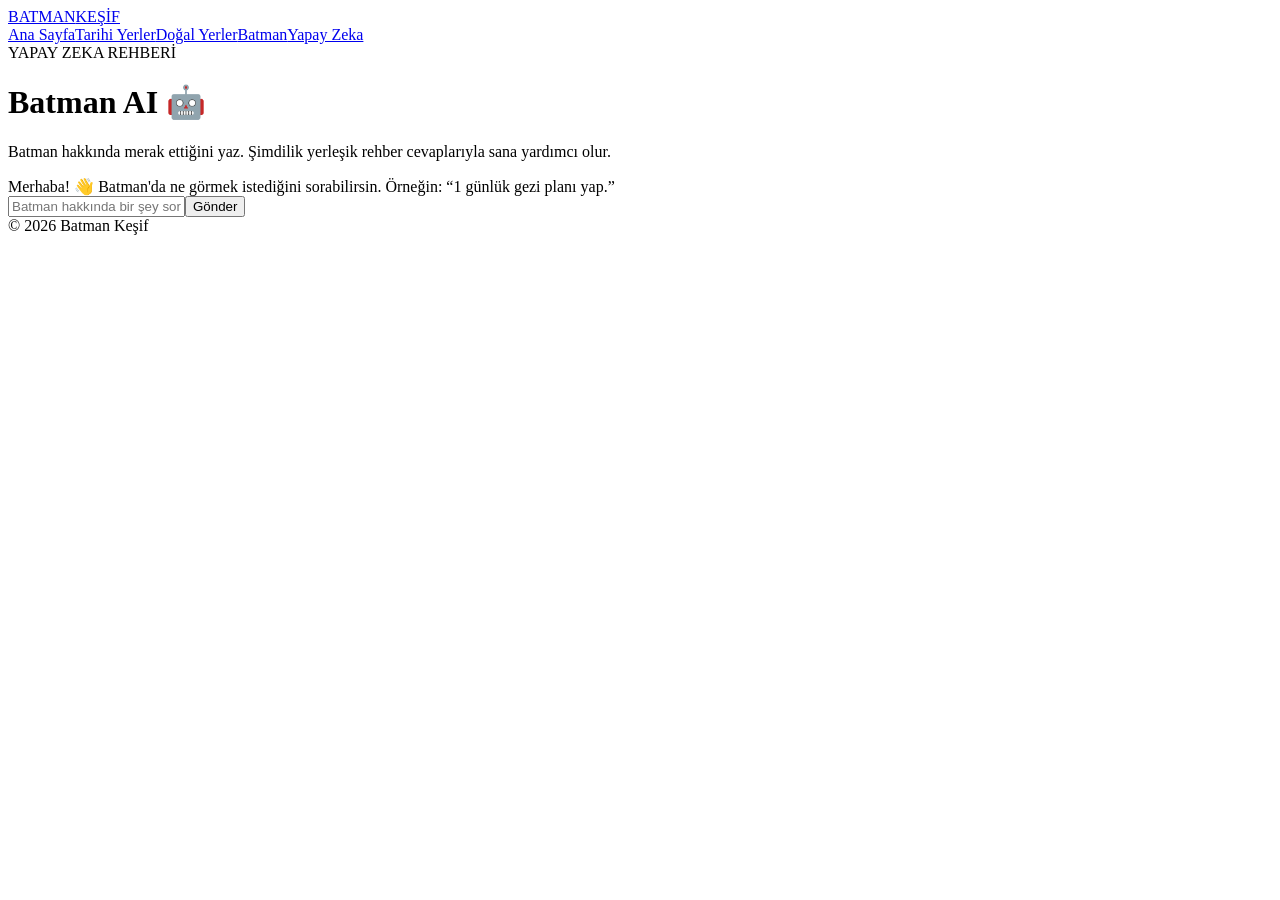
==== ai.html @ ba6a3b78 "Batman Kesif sitesini olustur" ====
<!DOCTYPE html><html lang="tr"><head><meta charset="UTF-8"><meta name="viewport" content="width=device-width,initial-scale=1"><title>Batman AI | Batman Keşif</title><link rel="stylesheet" href="style.css"></head><body><header class="header"><a class="logo" href="index.html">BATMAN<span>KEŞİF</span></a><nav><a href="index.html">Ana Sayfa</a><a href="tarihi.html">Tarihi Yerler</a><a href="doga.html">Doğal Yerler</a><a href="hakkinda.html">Batman</a><a class="active" href="ai.html">Yapay Zeka</a></nav></header><main class="page ai"><span class="eyebrow">YAPAY ZEKA REHBERİ</span><h1>Batman AI 🤖</h1><p class="lead">Batman hakkında merak ettiğini yaz. Şimdilik yerleşik rehber cevaplarıyla sana yardımcı olur.</p><div class="chat"><div id="chat"><div class="bot">Merhaba! 👋 Batman'da ne görmek istediğini sorabilirsin. Örneğin: “1 günlük gezi planı yap.”</div></div><div class="chat-input"><input id="question" placeholder="Batman hakkında bir şey sor..." onkeydown="if(event.key==='Enter')askAI()"><button onclick="askAI()">Gönder</button></div></div></main><footer>© 2026 Batman Keşif</footer><script src="script.js"></script></body></html>
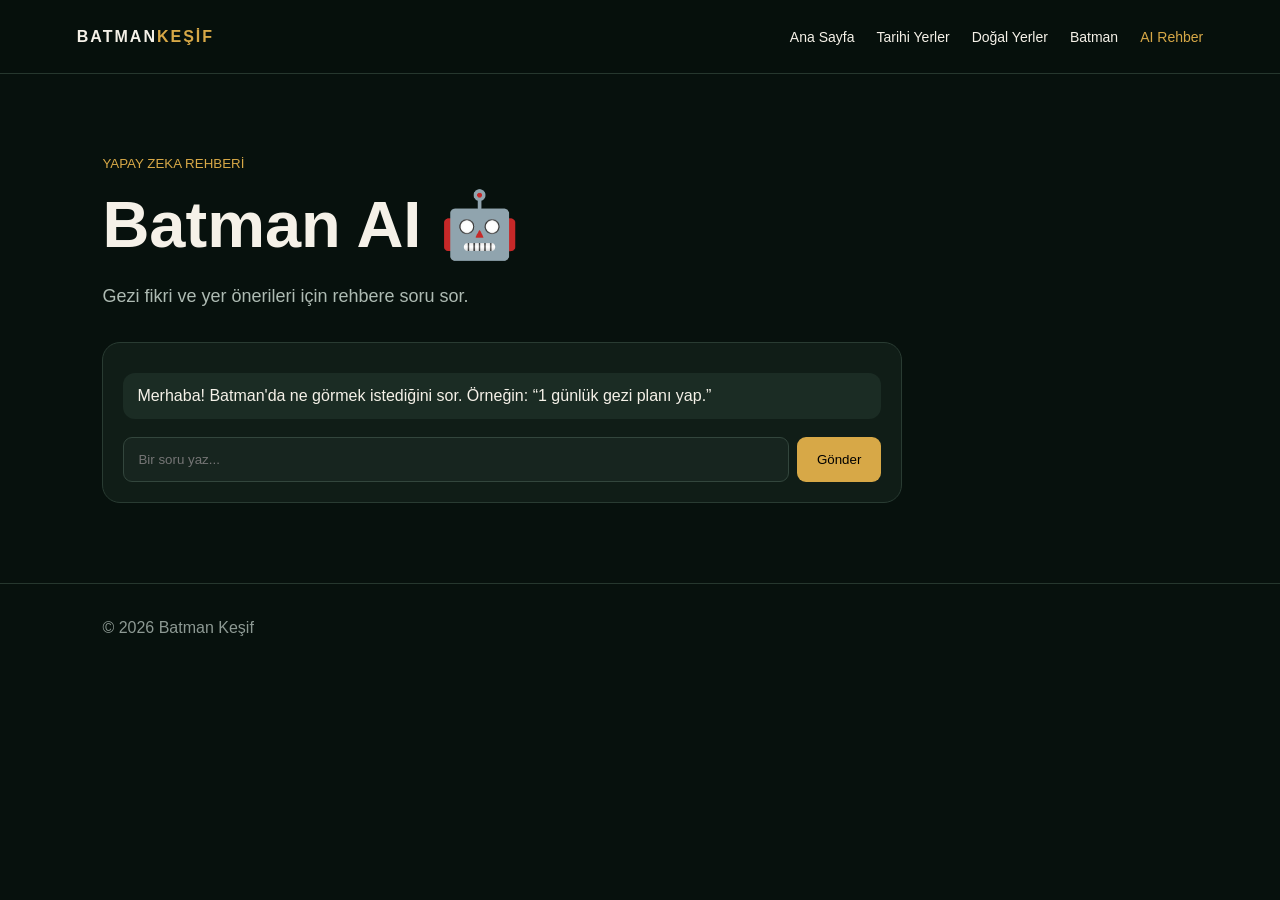
==== commit 35485b08: "Siteyi buyut ve fotograflari ekle" ====
--- a/ai.html
+++ b/ai.html
@@ -1 +1 @@
-<!DOCTYPE html><html lang="tr"><head><meta charset="UTF-8"><meta name="viewport" content="width=device-width,initial-scale=1"><title>Batman AI | Batman Keşif</title><link rel="stylesheet" href="style.css"></head><body><header class="header"><a class="logo" href="index.html">BATMAN<span>KEŞİF</span></a><nav><a href="index.html">Ana Sayfa</a><a href="tarihi.html">Tarihi Yerler</a><a href="doga.html">Doğal Yerler</a><a href="hakkinda.html">Batman</a><a class="active" href="ai.html">Yapay Zeka</a></nav></header><main class="page ai"><span class="eyebrow">YAPAY ZEKA REHBERİ</span><h1>Batman AI 🤖</h1><p class="lead">Batman hakkında merak ettiğini yaz. Şimdilik yerleşik rehber cevaplarıyla sana yardımcı olur.</p><div class="chat"><div id="chat"><div class="bot">Merhaba! 👋 Batman'da ne görmek istediğini sorabilirsin. Örneğin: “1 günlük gezi planı yap.”</div></div><div class="chat-input"><input id="question" placeholder="Batman hakkında bir şey sor..." onkeydown="if(event.key==='Enter')askAI()"><button onclick="askAI()">Gönder</button></div></div></main><footer>© 2026 Batman Keşif</footer><script src="script.js"></script></body></html>+<!doctype html><html lang="tr"><head><meta charset="utf-8"><meta name="viewport" content="width=device-width,initial-scale=1"><title>Batman AI | Batman Keşif</title><link rel="stylesheet" href="style.css"></head><body><header><a class="logo" href="index.html">BATMAN<span>KEŞİF</span></a><nav><a href="index.html">Ana Sayfa</a><a href="tarihi.html">Tarihi Yerler</a><a href="doga.html">Doğal Yerler</a><a href="hakkinda.html">Batman</a><a class="active" href="ai.html">AI Rehber</a></nav></header><main class="page"><small>YAPAY ZEKA REHBERİ</small><h1>Batman AI 🤖</h1><p class="lead">Gezi fikri ve yer önerileri için rehbere soru sor.</p><div class="chat"><div id="chat"><div class="bot">Merhaba! Batman'da ne görmek istediğini sor. Örneğin: “1 günlük gezi planı yap.”</div></div><div class="chat-input"><input id="question" placeholder="Bir soru yaz..." onkeydown="if(event.key==='Enter')askAI()"><button onclick="askAI()">Gönder</button></div></div></main><footer>© 2026 Batman Keşif</footer><script src="script.js"></script></body></html>
--- a/style.css
+++ b/style.css
@@ -0,0 +1 @@
+*{box-sizing:border-box}html{scroll-behavior:smooth}body{margin:0;background:#07110d;color:#f5f1e8;font-family:Arial,sans-serif}a{text-decoration:none;color:inherit}header{height:74px;padding:0 6%;display:flex;align-items:center;justify-content:space-between;position:sticky;top:0;background:#07110df5;backdrop-filter:blur(12px);z-index:10;border-bottom:1px solid #26372e}.logo{font-weight:900;letter-spacing:2px}.logo span,small{color:#d7a847}nav{display:flex;gap:22px;font-size:14px}nav a:hover,nav .active{color:#d7a847}.menu{display:none;background:none;border:0;color:white;font-size:25px}.hero{min-height:680px;padding:80px 8%;display:flex;align-items:center;justify-content:space-between;background:linear-gradient(90deg,#07110d 20%,transparent),url('https://cdn2.enuygun.com/media/lib/825x620/uploads/image/hasankeyf-oren-yeri-41462.webp') center/cover}.hero>div:first-child{max-width:650px}.hero h1{font-size:clamp(60px,9vw,110px);line-height:.88;margin:20px 0}.hero h1 b{color:#d7a847}.hero p{font-size:18px;line-height:1.7;color:#b6c0ba}.btn{display:inline-block;background:#d7a847;color:#111;padding:15px 22px;border-radius:10px;font-weight:800;margin-top:15px}.petrol{font-size:170px;color:#d7a847;text-align:center;filter:drop-shadow(0 0 25px #a87518)}.petrol small{display:block;font-size:11px;letter-spacing:4px}section,.page{padding:80px 8%}h1{font-size:65px;margin:15px 0}h2{font-size:42px;margin:10px 0 30px}.lead{font-size:18px;color:#aebbb3;line-height:1.7;max-width:700px}.grid{display:grid;grid-template-columns:repeat(3,1fr);gap:22px}.card{background:#101d17;border:1px solid #293b32;border-radius:18px;overflow:hidden;transition:.25s}.card:hover{transform:translateY(-6px);border-color:#d7a847}.photo{height:250px;background-size:cover;background-position:center}.hasan{background-image:url('https://cdn2.enuygun.com/media/lib/825x620/uploads/image/hasankeyf-oren-yeri-41462.webp')}.mala{background-image:url('https://www.airial.travel/_next/image?q=75&url=https%3A%2F%2Fcoinventmediastorage.blob.core.windows.net%2Fmedia-storage-container%2Fgphoto_ChIJgX7HbC1Vc0ARAkdm25ZF1yI_0.jpg&w=3840')}.sason{background-image:url('https://www.batmangazetesi.com.tr/files/uploads/news/default/sason-da-doga-renk-soleni-sunuyor-778383.webp')}.dicle{background-image:linear-gradient(135deg,#23584a,#17332c)}.card-body{padding:20px}.card h3{font-size:25px;margin:8px 0}.card p{color:#9eaaa3;line-height:1.5}.search{text-align:center;background:#0d1a14}.search input{width:min(700px,100%);padding:18px;border-radius:12px;border:1px solid #385044;background:#15251e;color:white;font-size:16px}.result{max-width:700px;margin:10px auto;padding:15px;background:#17271f;border-radius:10px;text-align:left;display:block}.detail{min-height:78vh;display:grid;grid-template-columns:1fr 1fr}.detail-img{min-height:650px;background-size:cover;background-position:center}.detail-text{padding:70px 9%;align-self:center}.detail-text h1{font-size:65px}.detail-text p{font-size:18px;line-height:1.8;color:#b6c0ba}.info{display:grid;grid-template-columns:120px 1fr;gap:12px;margin:25px 0}.info b{color:#d7a847}.chat{max-width:800px;background:#101d17;border:1px solid #293b32;border-radius:18px;padding:20px;margin-top:30px}.bot,.user{padding:14px;border-radius:12px;margin:10px 0}.bot{background:#1b2c24}.user{background:#d7a847;color:#111;margin-left:20%}.chat-input{display:flex;gap:8px;margin-top:18px}.chat-input input{flex:1;padding:14px;background:#17251f;border:1px solid #33463d;color:white;border-radius:9px}.chat-input button{background:#d7a847;border:0;border-radius:9px;padding:0 20px}.about-box{display:flex;gap:35px;align-items:center;padding:40px;background:#102019;border:1px solid #2e4338;border-radius:20px;margin-top:35px}.big-oil{font-size:110px;color:#d7a847}footer{padding:35px 8%;border-top:1px solid #26372e;color:#8d9993}@media(max-width:800px){nav{display:none}.menu{display:block}.hero{display:block;padding-top:65px}.petrol{font-size:120px;margin-top:35px}.grid{grid-template-columns:1fr}.detail{grid-template-columns:1fr}.detail-img{min-height:330px}.detail-text{padding:50px 7%}.detail-text h1{font-size:48px}.about-box{display:block}}
